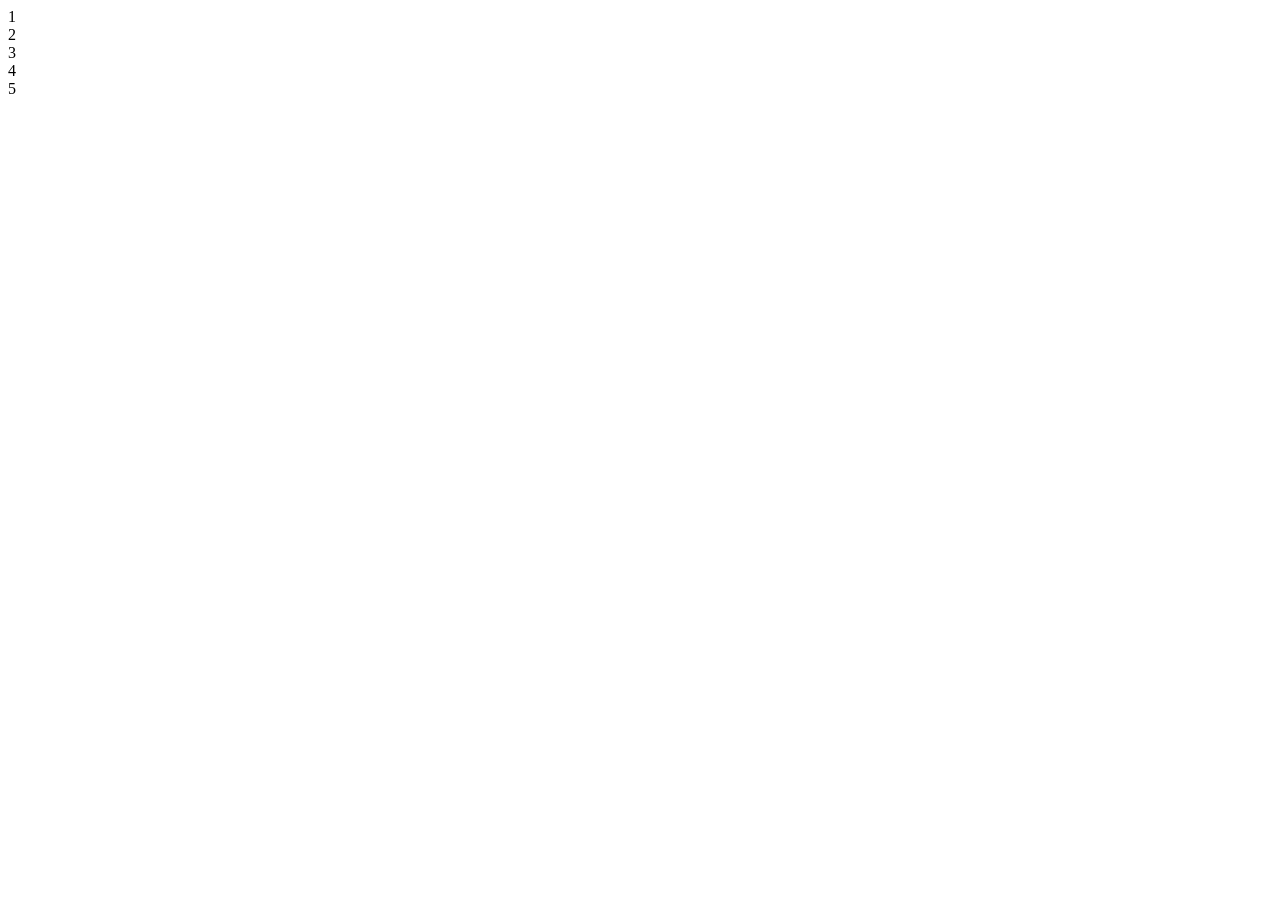
==== css/flex.html @ 9ac5305a "test edit" ====
<!DOCTYPE html>
<html lang="en">
<head>
    <meta charset="UTF-8">
    <meta name="viewport" content="width=device-width, initial-scale=1.0">
    <title>Document</title>
</head>
<body>
    <div class="container">
        <div>1</div>
        <div>2</div>
        <div>3</div>
        <div>4</div>
        <div>5</div>
    </div>
    
</body>
</html>
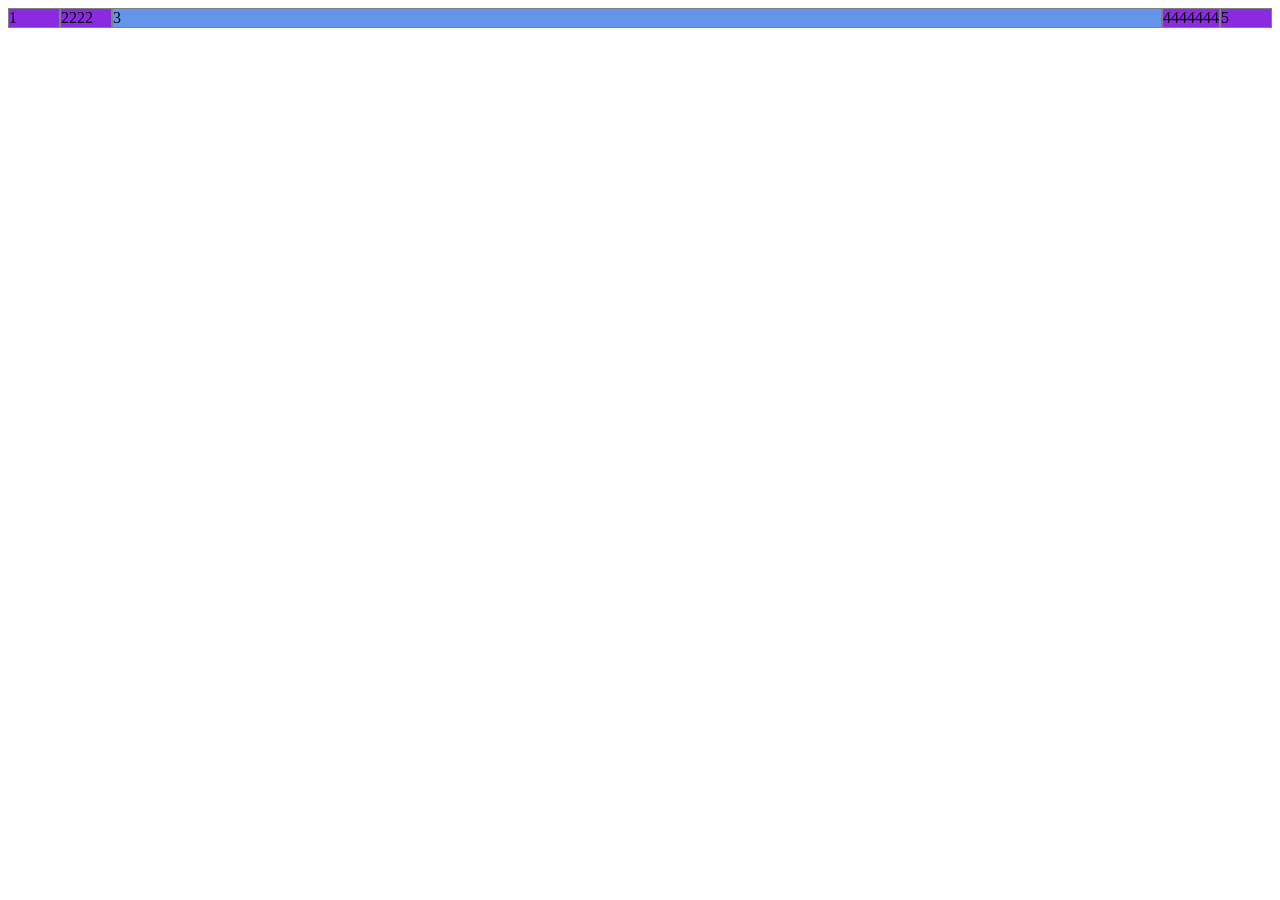
==== commit 8fd2491a: "flex version" ====
--- a/css/flex.html
+++ b/css/flex.html
@@ -4,13 +4,15 @@
     <meta charset="UTF-8">
     <meta name="viewport" content="width=device-width, initial-scale=1.0">
     <title>Document</title>
+    <link rel="stylesheet" href="../css/flex.css" type="text/css">
 </head>
 <body>
     <div class="container">
+       
         <div>1</div>
-        <div>2</div>
+        <div>2222</div>
         <div>3</div>
-        <div>4</div>
+        <div>4444444</div>
         <div>5</div>
     </div>
     
--- a/css/flex.css
+++ b/css/flex.css
@@ -0,0 +1,19 @@
+.container{
+    background-color: beige;
+    display: flex;
+}
+
+.container>div{
+    --flex-basis: 50px;
+    min-width:50px;
+    --flex-grow: 1;
+    flex-shrink: 1;
+    background: blueviolet;
+    border: 1px solid gray;   
+}
+.container>div:nth-child(3){
+    flex-grow: 1;
+    --flex-shrink: 1;
+    background: cornflowerblue;
+
+}
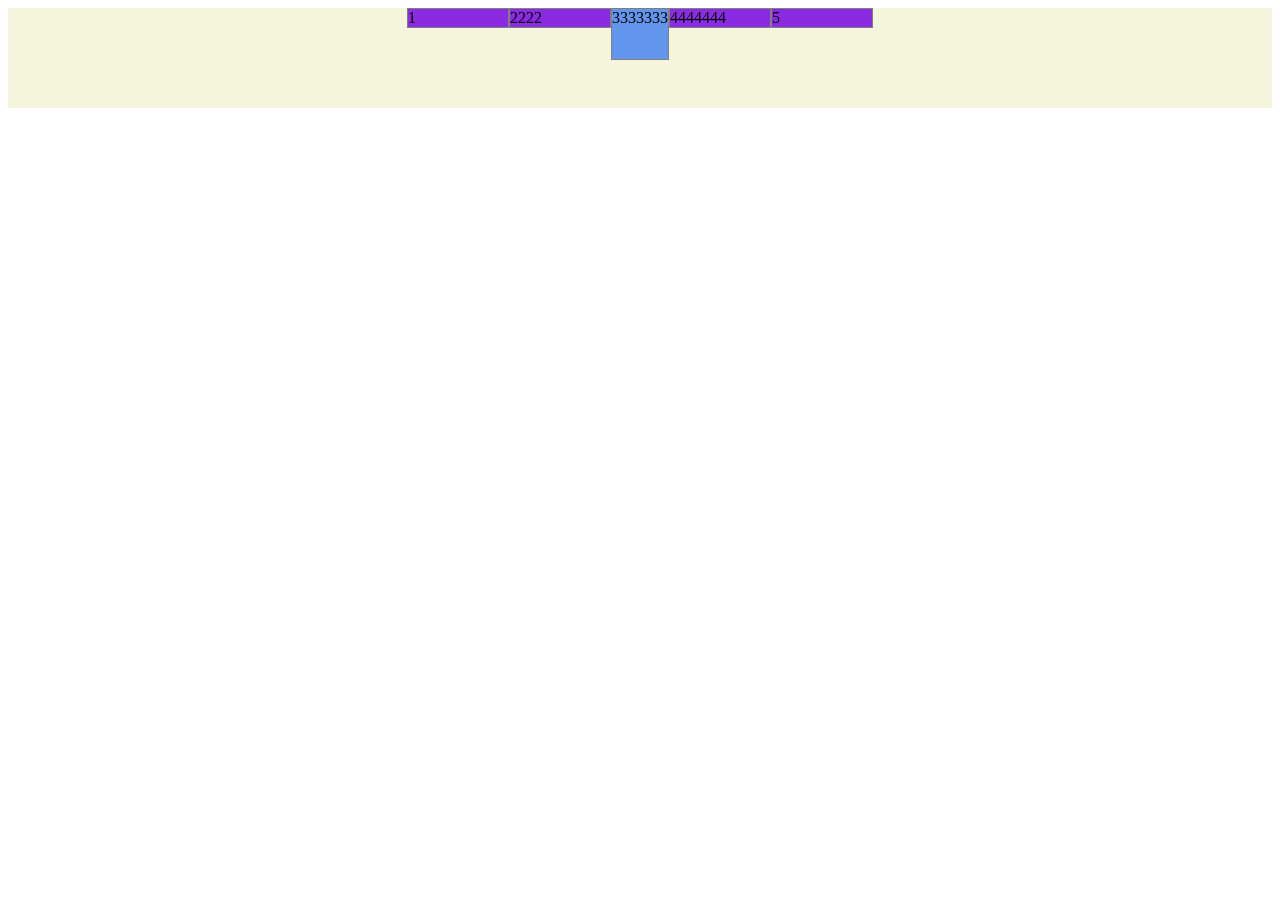
==== commit 5356ff68: "20201113 수업내용" ====
--- a/css/flex.html
+++ b/css/flex.html
@@ -11,7 +11,7 @@
        
         <div>1</div>
         <div>2222</div>
-        <div>3</div>
+        <div>3333333</div>
         <div>4444444</div>
         <div>5</div>
     </div>
--- a/css/flex.css
+++ b/css/flex.css
@@ -1,19 +1,42 @@
 .container{
     background-color: beige;
-    display: flex;
+    height: 100px;
+     display: flex;
+     flex-direction: row;
+     justify-content: center;
+     align-items: flex-start;
+  
+    
 }
 
 .container>div{
-    --flex-basis: 50px;
-    min-width:50px;
-    --flex-grow: 1;
-    flex-shrink: 1;
+    flex:0 0 100px;
     background: blueviolet;
     border: 1px solid gray;   
 }
-.container>div:nth-child(3){
+ /* .container>div:nth-child(3){
+    flex-grow: 0;
+    flex-shrink: 0;
+    background: cornflowerblue; 
+    
+
+}
+ .container>div:nth-child(4){
     flex-grow: 1;
-    --flex-shrink: 1;
+    flex-shrink: 1;
     background: cornflowerblue;
 
-}+} */
+
+
+.container>div:nth-child(3){
+    --flex-grow: 1;
+    height: 50px;
+    flex-basis: auto;
+    background: cornflowerblue;
+
+}
+/* .container>div:nth-child(2){
+    order: -1;
+    background: sandybrown;
+}  */
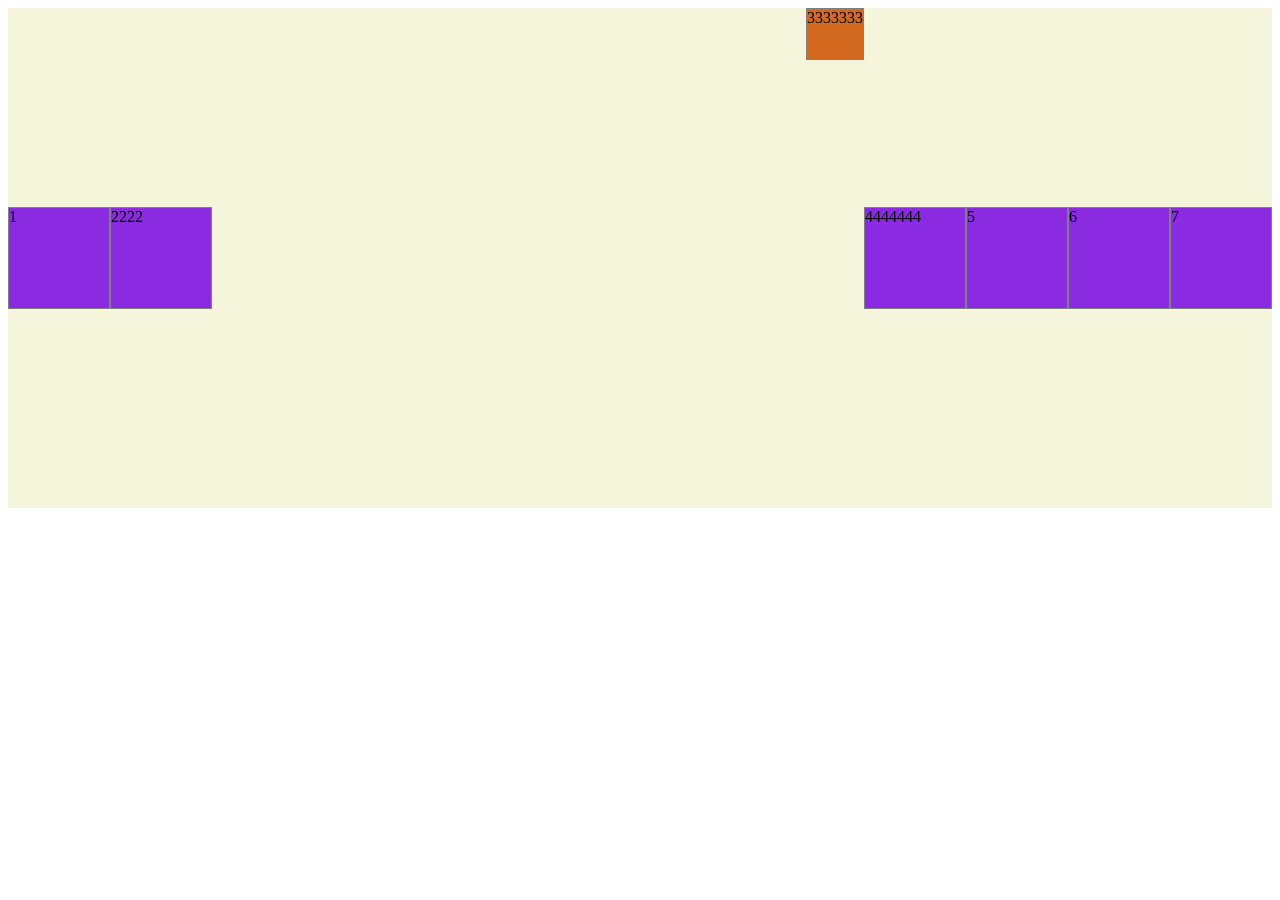
==== commit dc4ae018: "20201116" ====
--- a/css/flex.html
+++ b/css/flex.html
@@ -14,6 +14,9 @@
         <div>3333333</div>
         <div>4444444</div>
         <div>5</div>
+        <div>6</div>
+        <div>7</div>
+
     </div>
     
 </body>
--- a/css/flex.css
+++ b/css/flex.css
@@ -1,19 +1,36 @@
 .container{
     background-color: beige;
-    height: 100px;
+    height: 500px;
      display: flex;
      flex-direction: row;
      justify-content: center;
-     align-items: flex-start;
+     align-items: center;
+     --align-content: center;
+     flex-wrap: wrap;
   
     
 }
 
 .container>div{
+    height: 100px;
     flex:0 0 100px;
     background: blueviolet;
     border: 1px solid gray;   
+    
 }
+.container>div:nth-child(3){
+
+        --flex-grow: 1;
+        height: 50px;
+        --flex-basis: auto;
+        align-self: flex-start;
+        background: chocolate;
+        margin-left: auto;
+        flex-basis: 0px;
+        
+    
+    }
+    
  /* .container>div:nth-child(3){
     flex-grow: 0;
     flex-shrink: 0;
@@ -29,13 +46,7 @@
 } */
 
 
-.container>div:nth-child(3){
-    --flex-grow: 1;
-    height: 50px;
-    flex-basis: auto;
-    background: cornflowerblue;
 
-}
 /* .container>div:nth-child(2){
     order: -1;
     background: sandybrown;
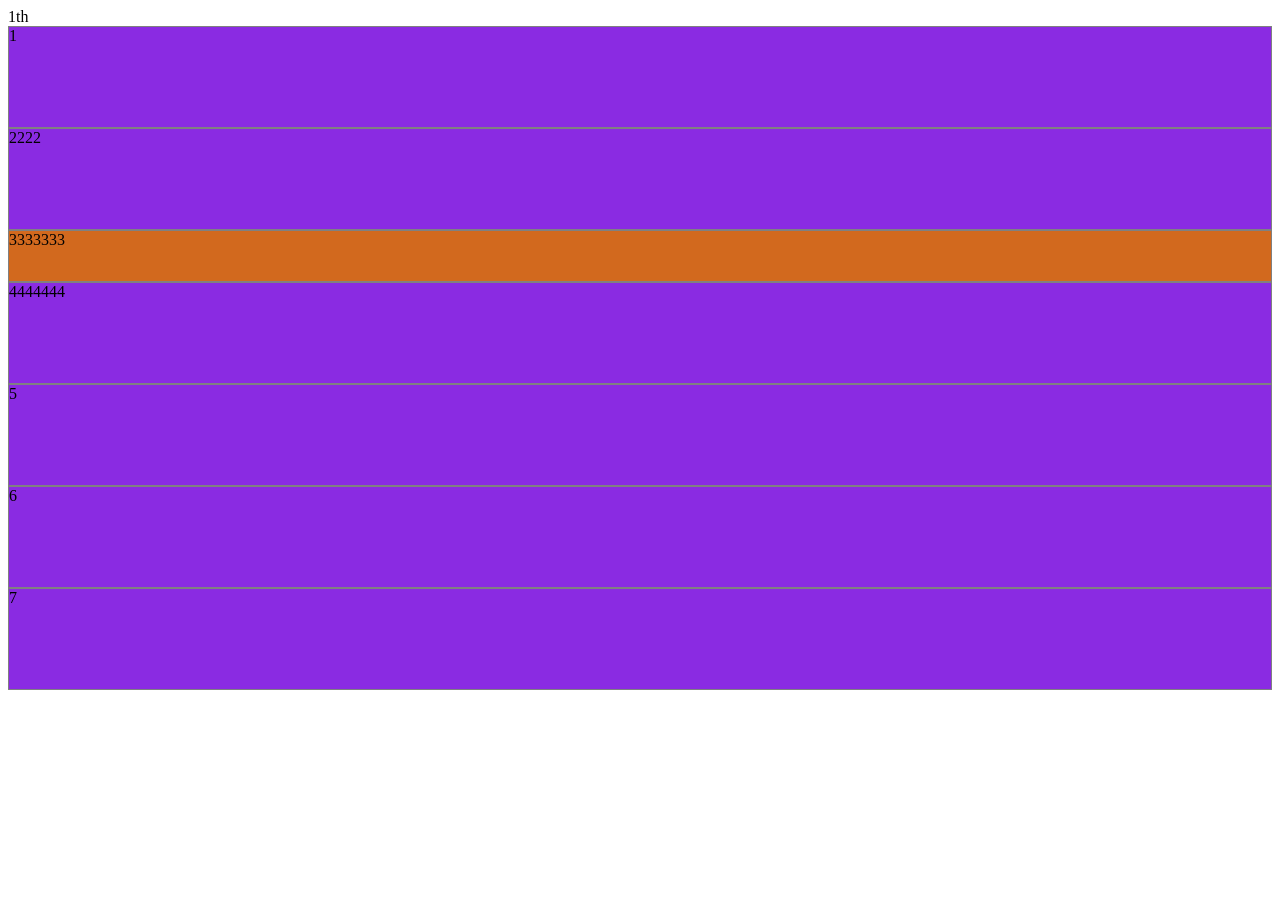
==== commit 5f63c49f: "200201118" ====
--- a/css/flex.html
+++ b/css/flex.html
@@ -1,3 +1,5 @@
+1th
+
 <!DOCTYPE html>
 <html lang="en">
 <head>
--- a/css/flex.css
+++ b/css/flex.css
@@ -1,3 +1,4 @@
+1th
 .container{
     background-color: beige;
     height: 500px;
